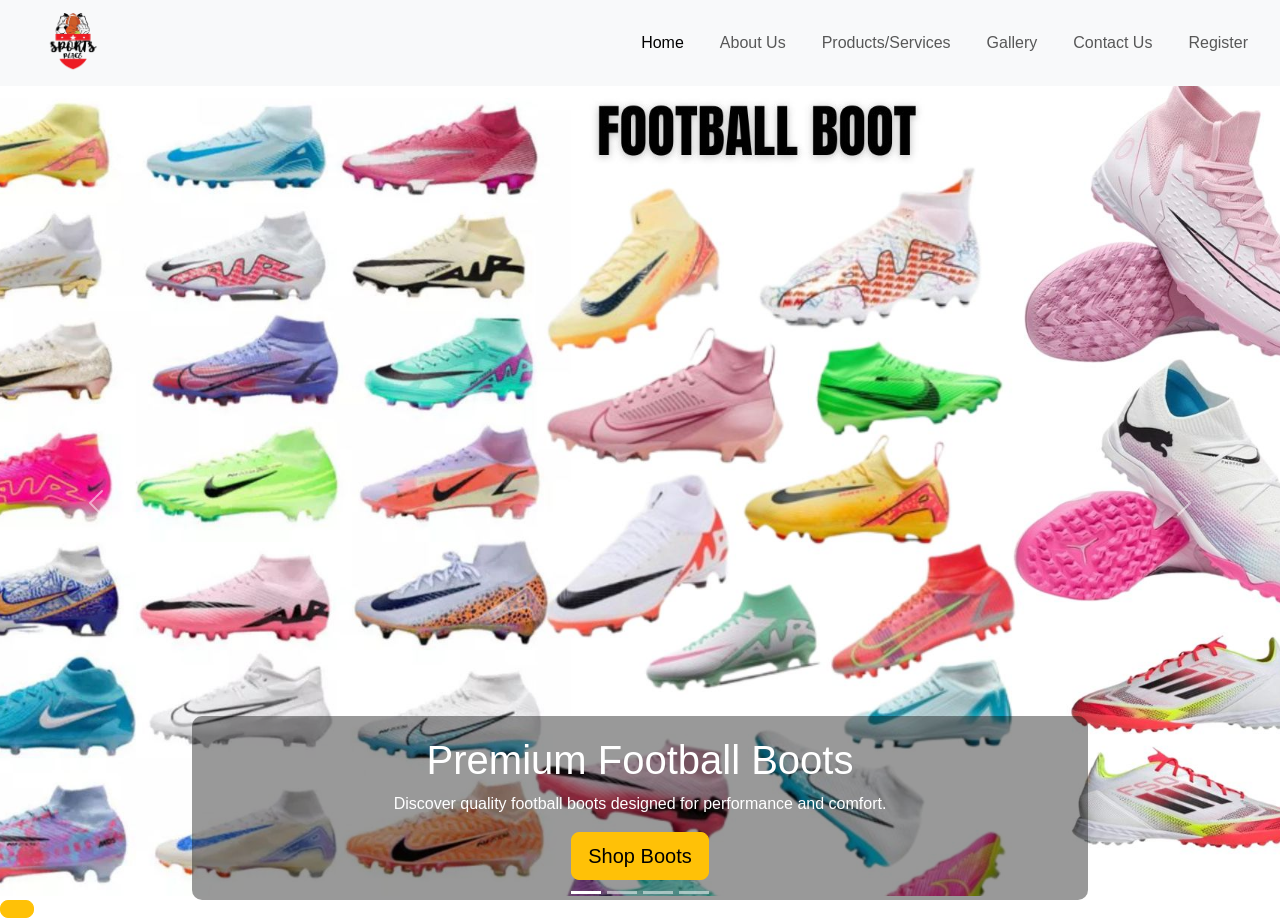
==== index.html @ f4f6f049 "first commit" ====
<!doctype html>
<html lang="en">
  <head>
    <meta charset="UTF-8" />

    <meta name="viewport" content="width=device-width, initial-scale=1.0" />

    <title>Sports Place Kenya</title>

    <!-- BOOTSTRAP CSS -->
    <link
      href="https://cdn.jsdelivr.net/npm/bootstrap@5.3.3/dist/css/bootstrap.min.css"
      rel="stylesheet"
    />

    <!-- CUSTOM CSS -->
    <link rel="stylesheet" href="./css/sytle.css" />
  </head>

  <body>
    <!-- NAVBAR -->

    <nav class="navbar navbar-expand-lg navbar-light bg-light px-4">
      <!-- LOGO -->

      <a class="navbar-brand" href="#">
        <img src="images/logo.png" alt="Logo" width="60" />
      </a>

      <!-- MOBILE MENU BUTTON -->

      <button
        class="navbar-toggler"
        type="button"
        data-bs-toggle="collapse"
        data-bs-target="#navbarNav"
      >
        <span class="navbar-toggler-icon"></span>
      </button>

      <!-- NAVIGATION LINKS -->

      <div class="collapse navbar-collapse navbar-sticky" id="navbarNav">
        <ul class="navbar-nav ms-auto">
          <li class="nav-item">
            <a class="nav-link active" href="index.html"> Home </a>
          </li>

          <li class="nav-item">
            <a class="nav-link" href="about.html"> About Us </a>
          </li>

          <li class="nav-item">
            <a class="nav-link" href="services.html"> Products/Services </a>
          </li>

          <li class="nav-item">
            <a class="nav-link" href="gallery.html"> Gallery </a>
          </li>

          <li class="nav-item">
            <a class="nav-link" href="contact.html"> Contact Us </a>
          </li>

          <li class="nav-item">
            <a class="nav-link" href="register.html"> Register </a>
          </li>
        </ul>
      </div>
    </nav>

    <!-- HERO SLIDESHOW -->

    <div id="heroCarousel" class="carousel slide" data-bs-ride="carousel">
      <!-- INDICATORS -->

      <div class="carousel-indicators">
        <button
          type="button"
          data-bs-target="#heroCarousel"
          data-bs-slide-to="0"
          class="active"
        ></button>

        <button
          type="button"
          data-bs-target="#heroCarousel"
          data-bs-slide-to="1"
        ></button>

        <button
          type="button"
          data-bs-target="#heroCarousel"
          data-bs-slide-to="2"
        ></button>

        <button
          type="button"
          data-bs-target="#heroCarousel"
          data-bs-slide-to="3"
        ></button>
      </div>

      <!-- SLIDES -->

      <div class="carousel-inner">
        <!-- SLIDE 1 -->

        <div class="carousel-item active">
          <img
            src="images/boots.jpg"
            class="d-block w-100 carousel-image"
            alt="Football Boots"
          />

          <div class="carousel-caption">
            <h1>Premium Football Boots</h1>

            <p>
              Discover quality football boots designed for performance and
              comfort.
            </p>
<a href="gallery.html"
class="btn btn-warning btn-lg">

Shop Boots

          </div>
        </div>

        <!-- SLIDE 2 -->

        <div class="carousel-item">
          <img
            src="images/jerseys.jpg"
            class="d-block w-100 carousel-image"
            alt="Jerseys"
          />

          <div class="carousel-caption">
            <h1>Latest Jerseys & Sportswear</h1>

            <p>Stylish jerseys, tracksuits and sportswear for every athlete.</p>

            <a href="gallery.html"
class="btn btn-warning btn-lg">

Explore Sportswear

</a>
</button>
          </div>
        </div>

        <!-- SLIDE 3 -->

        <div class="carousel-item">
          <img
            src="images/gymfitness.jpg"
            class="d-block w-100 carousel-image"
            alt="Gym and Fitness"
          />

          <div class="carousel-caption">
            <h1>Gym Equipment & Accessories</h1>

            <p>
              Upgrade your training with quality fitness equipment and
              accessories.
            </p>

          <a href="gallery.html"
class="btn btn-warning btn-lg">

View Equipment

</a>
          </div>
        </div>

        <!-- SLIDE 4 -->

        <div class="carousel-item">
          <img
            src="images/sportsaccessories.jpg"
            class="d-block w-100 carousel-image"
            alt="Football Accessories"
          />

          <div class="carousel-caption">
            <h1>Sports Accessories Collection</h1>

            <p>
              Explore quality sports accessories, trophies, gloves, bags and
              more.
            </p>

           <a href="gallery.html"
class="btn btn-warning btn-lg">

View Accessories

</a>
          </div>
        </div>
      </div>

      <!-- PREVIOUS BUTTON -->

      <button
        class="carousel-control-prev"
        type="button"
        data-bs-target="#heroCarousel"
        data-bs-slide="prev"
      >
        <span class="carousel-control-prev-icon"></span>
      </button>

      <!-- NEXT BUTTON -->

      <button
        class="carousel-control-next"
        type="button"
        data-bs-target="#heroCarousel"
        data-bs-slide="next"
      >
        <span class="carousel-control-next-icon"></span>
      </button>
    </div>

    <!-- BOOTSTRAP JS -->

    <script src="https://cdn.jsdelivr.net/npm/bootstrap@5.3.3/dist/js/bootstrap.bundle.min.js"></script>
  </body>
</html>
---- css/sytle.css ----
*{
    margin:0;
    padding:0;
    box-sizing:border-box;
}

body{
    font-family:Arial, Helvetica, sans-serif;
}

/* HEADER */

header{
    background:black;
    display:flex;
    justify-content:space-between;
    align-items:center;
    padding:15px 50px;
}

/* LOGO */

.logo img{
    height:60px;
}

/* NAVIGATION */

nav a{
    color:white;
    text-decoration:none;
    margin-left:20px;
    font-size:18px;
    font-weight:bold;
}

nav a:hover{
    color:orange;
}

/* CAROUSEL IMAGES */

.carousel-image{
    height:90vh;
    object-fit:cover;
}

/* CAPTION BACKGROUND */

.carousel-caption{
    background: rgba(0,0,0,0.4);
    padding: 20px;
    border-radius: 10px;
}
/* CARD HOVER EFFECT */

.card{
    transition:0.4s;
}

.card:hover{
    transform:translateY(-10px);
    box-shadow:0 10px 25px rgba(0,0,0,0.3);
}
/* GALLERY IMAGES */

.gallery-image{
    height:300px;
    width:100%;
    object-fit:cover;
}
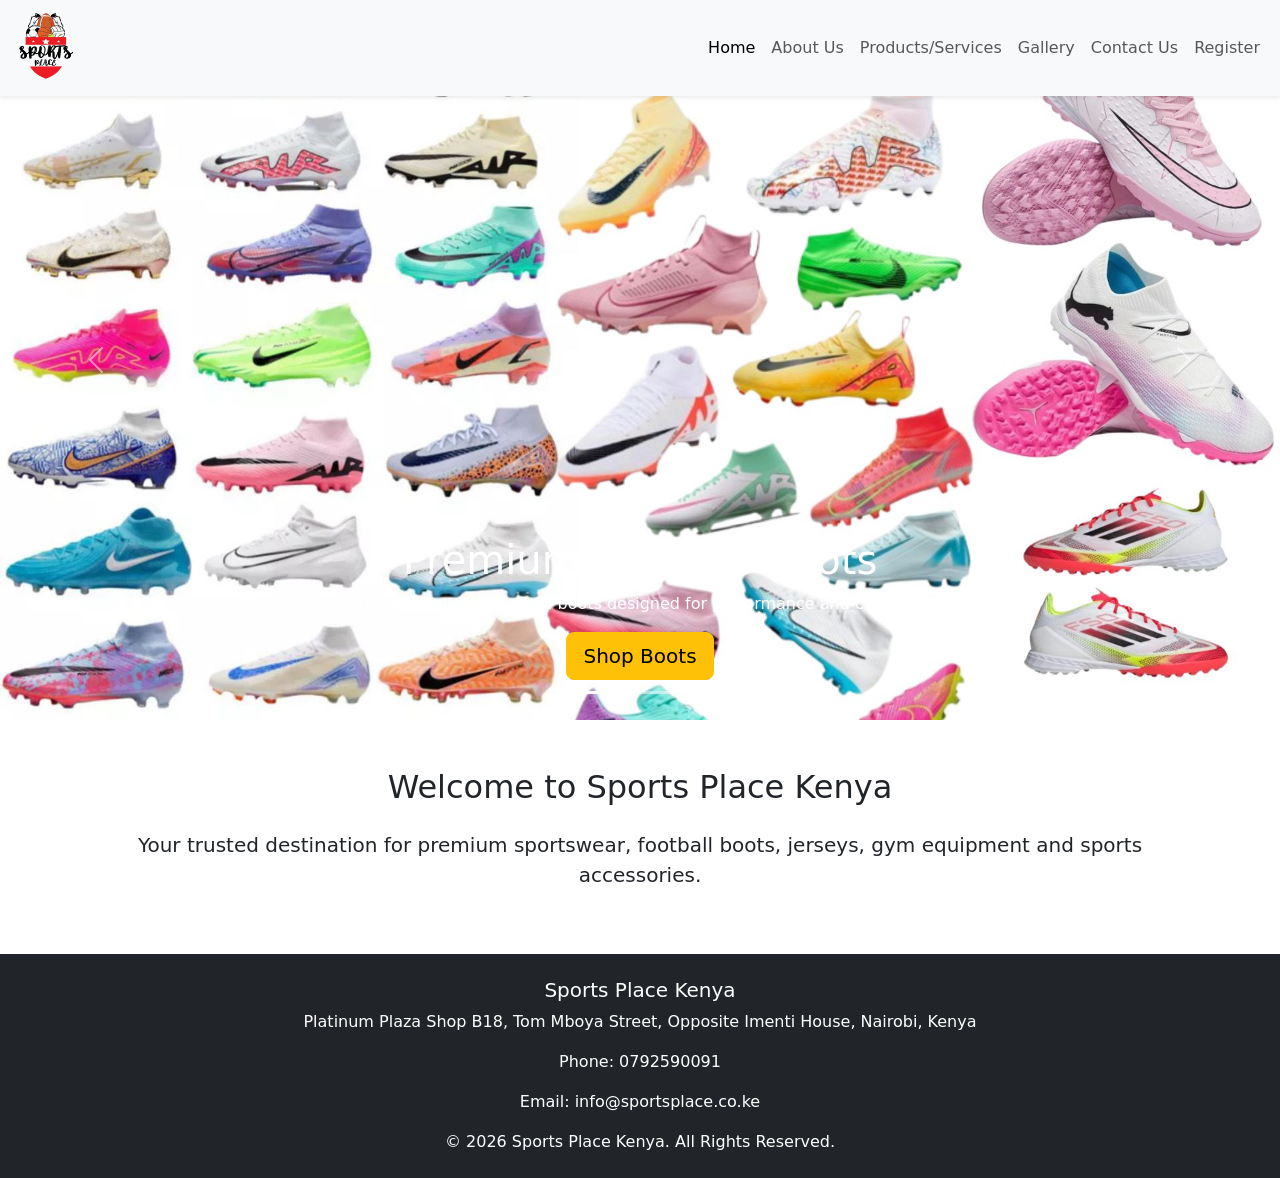
==== commit 8ab019f4: "second commit" ====
--- a/index.html
+++ b/index.html
@@ -1,235 +1,338 @@
-<!doctype html>
+<!DOCTYPE html>
 <html lang="en">
-  <head>
-    <meta charset="UTF-8" />
-
-    <meta name="viewport" content="width=device-width, initial-scale=1.0" />
+
+<head>
+
+    <meta charset="UTF-8">
+    <meta name="viewport" content="width=device-width, initial-scale=1.0">
 
     <title>Sports Place Kenya</title>
 
     <!-- BOOTSTRAP CSS -->
-    <link
-      href="https://cdn.jsdelivr.net/npm/bootstrap@5.3.3/dist/css/bootstrap.min.css"
-      rel="stylesheet"
-    />
+
+    <link href="https://cdn.jsdelivr.net/npm/bootstrap@5.3.3/dist/css/bootstrap.min.css" rel="stylesheet">
 
     <!-- CUSTOM CSS -->
-    <link rel="stylesheet" href="./css/sytle.css" />
-  </head>
-
-  <body>
+
+    <link rel="stylesheet" href="css/style.css">
+
+</head>
+
+<body>
+
     <!-- NAVBAR -->
 
-    <nav class="navbar navbar-expand-lg navbar-light bg-light px-4">
-      <!-- LOGO -->
-
-      <a class="navbar-brand" href="#">
-        <img src="images/logo.png" alt="Logo" width="60" />
-      </a>
-
-      <!-- MOBILE MENU BUTTON -->
-
-      <button
-        class="navbar-toggler"
-        type="button"
-        data-bs-toggle="collapse"
-        data-bs-target="#navbarNav"
-      >
-        <span class="navbar-toggler-icon"></span>
-      </button>
-
-      <!-- NAVIGATION LINKS -->
-
-      <div class="collapse navbar-collapse navbar-sticky" id="navbarNav">
-        <ul class="navbar-nav ms-auto">
-          <li class="nav-item">
-            <a class="nav-link active" href="index.html"> Home </a>
-          </li>
-
-          <li class="nav-item">
-            <a class="nav-link" href="about.html"> About Us </a>
-          </li>
-
-          <li class="nav-item">
-            <a class="nav-link" href="services.html"> Products/Services </a>
-          </li>
-
-          <li class="nav-item">
-            <a class="nav-link" href="gallery.html"> Gallery </a>
-          </li>
-
-          <li class="nav-item">
-            <a class="nav-link" href="contact.html"> Contact Us </a>
-          </li>
-
-          <li class="nav-item">
-            <a class="nav-link" href="register.html"> Register </a>
-          </li>
-        </ul>
-      </div>
+    <nav class="navbar navbar-expand-lg navbar-light bg-light fixed-top shadow-sm">
+
+        <div class="container-fluid">
+
+            <!-- LOGO -->
+
+            <a class="navbar-brand" href="index.html">
+
+                <img src="images/logo.png"
+                    alt="Sports Place Logo"
+                    width="70">
+
+            </a>
+
+            <!-- MOBILE BUTTON -->
+
+            <button class="navbar-toggler"
+                type="button"
+                data-bs-toggle="collapse"
+                data-bs-target="#navbarNav">
+
+                <span class="navbar-toggler-icon"></span>
+
+            </button>
+
+            <!-- NAV LINKS -->
+
+            <div class="collapse navbar-collapse justify-content-end"
+                id="navbarNav">
+
+                <ul class="navbar-nav">
+
+                    <li class="nav-item">
+                        <a class="nav-link active" href="index.html">Home</a>
+                    </li>
+
+                    <li class="nav-item">
+                        <a class="nav-link" href="about.html">About Us</a>
+                    </li>
+
+                    <li class="nav-item">
+                        <a class="nav-link" href="services.html">Products/Services</a>
+                    </li>
+
+                    <li class="nav-item">
+                        <a class="nav-link" href="gallery.html">Gallery</a>
+                    </li>
+
+                    <li class="nav-item">
+                        <a class="nav-link" href="contact.html">Contact Us</a>
+                    </li>
+
+                    <li class="nav-item">
+                        <a class="nav-link" href="register.html">Register</a>
+                    </li>
+
+                </ul>
+
+            </div>
+
+        </div>
+
     </nav>
 
     <!-- HERO SLIDESHOW -->
 
-    <div id="heroCarousel" class="carousel slide" data-bs-ride="carousel">
-      <!-- INDICATORS -->
-
-      <div class="carousel-indicators">
-        <button
-          type="button"
-          data-bs-target="#heroCarousel"
-          data-bs-slide-to="0"
-          class="active"
-        ></button>
-
-        <button
-          type="button"
-          data-bs-target="#heroCarousel"
-          data-bs-slide-to="1"
-        ></button>
-
-        <button
-          type="button"
-          data-bs-target="#heroCarousel"
-          data-bs-slide-to="2"
-        ></button>
-
-        <button
-          type="button"
-          data-bs-target="#heroCarousel"
-          data-bs-slide-to="3"
-        ></button>
-      </div>
-
-      <!-- SLIDES -->
-
-      <div class="carousel-inner">
-        <!-- SLIDE 1 -->
-
-        <div class="carousel-item active">
-          <img
-            src="images/boots.jpg"
-            class="d-block w-100 carousel-image"
-            alt="Football Boots"
-          />
-
-          <div class="carousel-caption">
-            <h1>Premium Football Boots</h1>
+    <div id="heroCarousel"
+        class="carousel slide carousel-fade"
+        data-bs-ride="carousel">
+
+        <!-- INDICATORS -->
+
+        <div class="carousel-indicators">
+
+            <button type="button"
+                data-bs-target="#heroCarousel"
+                data-bs-slide-to="0"
+                class="active">
+            </button>
+
+            <button type="button"
+                data-bs-target="#heroCarousel"
+                data-bs-slide-to="1">
+            </button>
+
+            <button type="button"
+                data-bs-target="#heroCarousel"
+                data-bs-slide-to="2">
+            </button>
+
+            <button type="button"
+                data-bs-target="#heroCarousel"
+                data-bs-slide-to="3">
+            </button>
+
+        </div>
+
+        <!-- SLIDES -->
+
+        <div class="carousel-inner">
+
+            <!-- SLIDE 1 -->
+
+            <div class="carousel-item active">
+
+                <img src="images/boots.jpg"
+                    class="d-block w-100 carousel-image"
+                    alt="Football Boots">
+
+                <div class="carousel-caption">
+
+                    <h1>Premium Football Boots</h1>
+
+                    <p>
+
+                        Discover quality football boots
+                        designed for performance and comfort.
+
+                    </p>
+
+                    <a href="gallery.html"
+                        class="btn btn-warning btn-lg">
+
+                        Shop Boots
+
+                    </a>
+
+                </div>
+
+            </div>
+
+            <!-- SLIDE 2 -->
+
+            <div class="carousel-item">
+
+                <img src="images/jerseys.jpg"
+                    class="d-block w-100 carousel-image"
+                    alt="Jerseys">
+
+                <div class="carousel-caption">
+
+                    <h1>Latest Jerseys & Sportswear</h1>
+
+                    <p>
+
+                        Stylish jerseys, tracksuits and
+                        sportswear for every athlete.
+
+                    </p>
+
+                    <a href="gallery.html"
+                        class="btn btn-warning btn-lg">
+
+                        Explore Sportswear
+
+                    </a>
+
+                </div>
+
+            </div>
+
+            <!-- SLIDE 3 -->
+
+            <div class="carousel-item">
+
+                <img src="images/gymfitness.jpg"
+                    class="d-block w-100 carousel-image"
+                    alt="Gym Equipment">
+
+                <div class="carousel-caption">
+
+                    <h1>Gym Equipment & Fitness</h1>
+
+                    <p>
+
+                        Upgrade your training with quality
+                        gym equipment and fitness accessories.
+
+                    </p>
+
+                    <a href="gallery.html"
+                        class="btn btn-warning btn-lg">
+
+                        View Equipment
+
+                    </a>
+
+                </div>
+
+            </div>
+
+            <!-- SLIDE 4 -->
+
+            <div class="carousel-item">
+
+                <img src="images/sportsaccessories.jpg"
+                    class="d-block w-100 carousel-image"
+                    alt="Sports Accessories">
+
+                <div class="carousel-caption">
+
+                    <h1>Sports Accessories Collection</h1>
+
+                    <p>
+
+                        Explore gloves, trophies,
+                        bags, cones and more sports accessories.
+
+                    </p>
+
+                    <a href="gallery.html"
+                        class="btn btn-warning btn-lg">
+
+                        View Accessories
+
+                    </a>
+
+                </div>
+
+            </div>
+
+        </div>
+
+        <!-- PREVIOUS BUTTON -->
+
+        <button class="carousel-control-prev"
+            type="button"
+            data-bs-target="#heroCarousel"
+            data-bs-slide="prev">
+
+            <span class="carousel-control-prev-icon"></span>
+
+        </button>
+
+        <!-- NEXT BUTTON -->
+
+        <button class="carousel-control-next"
+            type="button"
+            data-bs-target="#heroCarousel"
+            data-bs-slide="next">
+
+            <span class="carousel-control-next-icon"></span>
+
+        </button>
+
+    </div>
+
+    <!-- WELCOME SECTION -->
+
+    <section class="container text-center py-5">
+
+        <h2 class="mb-4">
+
+            Welcome to Sports Place Kenya
+
+        </h2>
+
+        <p class="lead">
+
+            Your trusted destination for premium
+            sportswear, football boots, jerseys,
+            gym equipment and sports accessories.
+
+        </p>
+
+    </section>
+
+    <!-- FOOTER -->
+
+    <footer class="bg-dark text-white text-center py-4">
+
+        <div class="container">
+
+            <h5>Sports Place Kenya</h5>
 
             <p>
-              Discover quality football boots designed for performance and
-              comfort.
+
+                Platinum Plaza Shop B18,
+                Tom Mboya Street,
+                Opposite Imenti House,
+                Nairobi, Kenya
+
             </p>
-<a href="gallery.html"
-class="btn btn-warning btn-lg">
-
-Shop Boots
-
-          </div>
+
+            <p>
+
+                Phone: 0792590091
+
+            </p>
+
+            <p>
+
+                Email: info@sportsplace.co.ke
+
+            </p>
+
+            <p class="mb-0">
+
+                &copy; 2026 Sports Place Kenya.
+                All Rights Reserved.
+
+            </p>
+
         </div>
 
-        <!-- SLIDE 2 -->
-
-        <div class="carousel-item">
-          <img
-            src="images/jerseys.jpg"
-            class="d-block w-100 carousel-image"
-            alt="Jerseys"
-          />
-
-          <div class="carousel-caption">
-            <h1>Latest Jerseys & Sportswear</h1>
-
-            <p>Stylish jerseys, tracksuits and sportswear for every athlete.</p>
-
-            <a href="gallery.html"
-class="btn btn-warning btn-lg">
-
-Explore Sportswear
-
-</a>
-</button>
-          </div>
-        </div>
-
-        <!-- SLIDE 3 -->
-
-        <div class="carousel-item">
-          <img
-            src="images/gymfitness.jpg"
-            class="d-block w-100 carousel-image"
-            alt="Gym and Fitness"
-          />
-
-          <div class="carousel-caption">
-            <h1>Gym Equipment & Accessories</h1>
-
-            <p>
-              Upgrade your training with quality fitness equipment and
-              accessories.
-            </p>
-
-          <a href="gallery.html"
-class="btn btn-warning btn-lg">
-
-View Equipment
-
-</a>
-          </div>
-        </div>
-
-        <!-- SLIDE 4 -->
-
-        <div class="carousel-item">
-          <img
-            src="images/sportsaccessories.jpg"
-            class="d-block w-100 carousel-image"
-            alt="Football Accessories"
-          />
-
-          <div class="carousel-caption">
-            <h1>Sports Accessories Collection</h1>
-
-            <p>
-              Explore quality sports accessories, trophies, gloves, bags and
-              more.
-            </p>
-
-           <a href="gallery.html"
-class="btn btn-warning btn-lg">
-
-View Accessories
-
-</a>
-          </div>
-        </div>
-      </div>
-
-      <!-- PREVIOUS BUTTON -->
-
-      <button
-        class="carousel-control-prev"
-        type="button"
-        data-bs-target="#heroCarousel"
-        data-bs-slide="prev"
-      >
-        <span class="carousel-control-prev-icon"></span>
-      </button>
-
-      <!-- NEXT BUTTON -->
-
-      <button
-        class="carousel-control-next"
-        type="button"
-        data-bs-target="#heroCarousel"
-        data-bs-slide="next"
-      >
-        <span class="carousel-control-next-icon"></span>
-      </button>
-    </div>
+    </footer>
 
     <!-- BOOTSTRAP JS -->
 
     <script src="https://cdn.jsdelivr.net/npm/bootstrap@5.3.3/dist/js/bootstrap.bundle.min.js"></script>
-  </body>
-</html>
+
+</body>
+
+</html>
